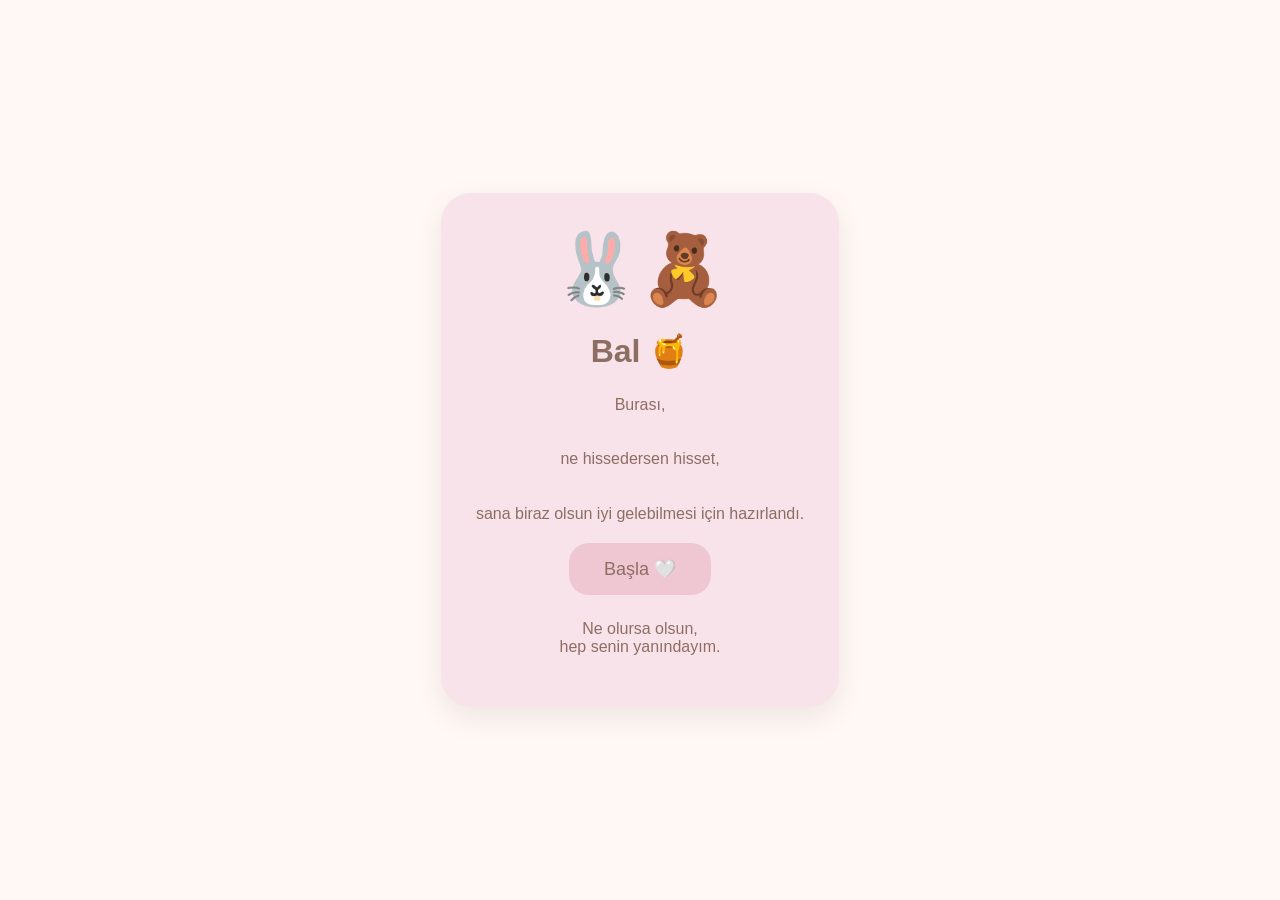
==== index.html @ 1f6a1f07 "Create index.html First screen" ====
<!DOCTYPE html>
<html lang="tr">
<head>
  <meta charset="UTF-8">
  <meta name="viewport" content="width=device-width, initial-scale=1.0">
  <title>Bal 🍯</title>
</head>

<body style="background:#FFF8F4;
display:flex;
justify-content:center;
align-items:center;
height:100vh;
margin:0;
font-family:Arial,sans-serif;">

<div style="background:#F9E3EA;
padding:35px;
border-radius:30px;
text-align:center;
max-width:350px;
box-shadow:0 10px 30px rgba(0,0,0,.08);">

<div style="font-size:70px;">🐰🧸</div>

<h1 style="color:#8D6E63;">Bal 🍯</h1>

<p style="color:#8D6E63;line-height:1.7;">
Burası,<br><br>
ne hissedersen hisset,<br><br>
sana biraz olsun iyi gelebilmesi için hazırlandı.
</p>

<button style="
background:#EFC7D2;
border:none;
padding:15px 35px;
border-radius:20px;
font-size:18px;
color:#8D6E63;">
Başla 🤍
</button>

<p style="margin-top:25px;color:#8D6E63;">
Ne olursa olsun,<br>
hep senin yanındayım.
</p>

</div>

</body>
</html>
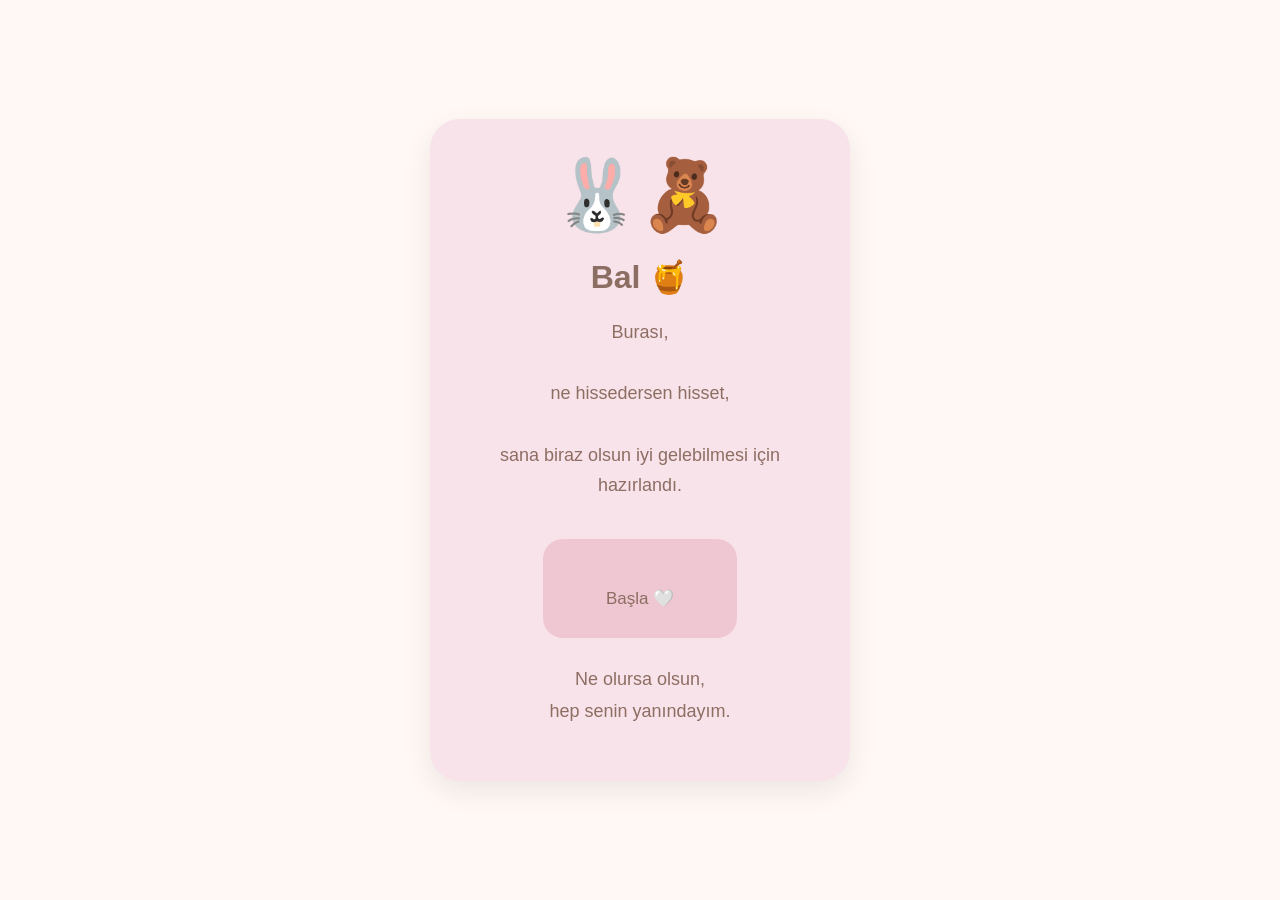
==== commit 26a05a66: "Update index.html" ====
--- a/index.html
+++ b/index.html
@@ -1,9 +1,11 @@
 <!DOCTYPE html>
 <html lang="tr">
 <head>
-  <meta charset="UTF-8">
-  <meta name="viewport" content="width=device-width, initial-scale=1.0">
-  <title>Bal 🍯</title>
+<meta charset="UTF-8">
+<meta name="viewport" content="width=device-width, initial-scale=1.0">
+<title>🍯 Bal</title>
+<link rel="icon" type="image/png" href="icon.png">
+<link rel="stylesheet" href="style.css">
 </head>
 
 <body style="background:#FFF8F4;
@@ -38,7 +40,7 @@
 border-radius:20px;
 font-size:18px;
 color:#8D6E63;">
-Başla 🤍
+<a href="first.html" style="text-decoration:none;color:#8D6E63;">Başla 🤍</a>
 </button>
 
 <p style="margin-top:25px;color:#8D6E63;">
--- a/style.css
+++ b/style.css
@@ -0,0 +1,41 @@
+body{
+    margin:0;
+    font-family:Arial,sans-serif;
+    background:#FFF8F4;
+    display:flex;
+    justify-content:center;
+    align-items:center;
+    min-height:100vh;
+}
+
+.card{
+    background:white;
+    width:90%;
+    max-width:420px;
+    padding:35px;
+    border-radius:28px;
+    box-shadow:0 12px 35px rgba(0,0,0,.08);
+    text-align:center;
+}
+
+h1{
+    color:#D88CA1;
+}
+
+p{
+    color:#666;
+    line-height:1.8;
+    font-size:18px;
+}
+
+button,a{
+    display:inline-block;
+    margin-top:20px;
+    text-decoration:none;
+    background:#EFC7D2;
+    color:#6b5b5b;
+    padding:14px 28px;
+    border-radius:18px;
+    border:none;
+    font-size:17px;
+}
